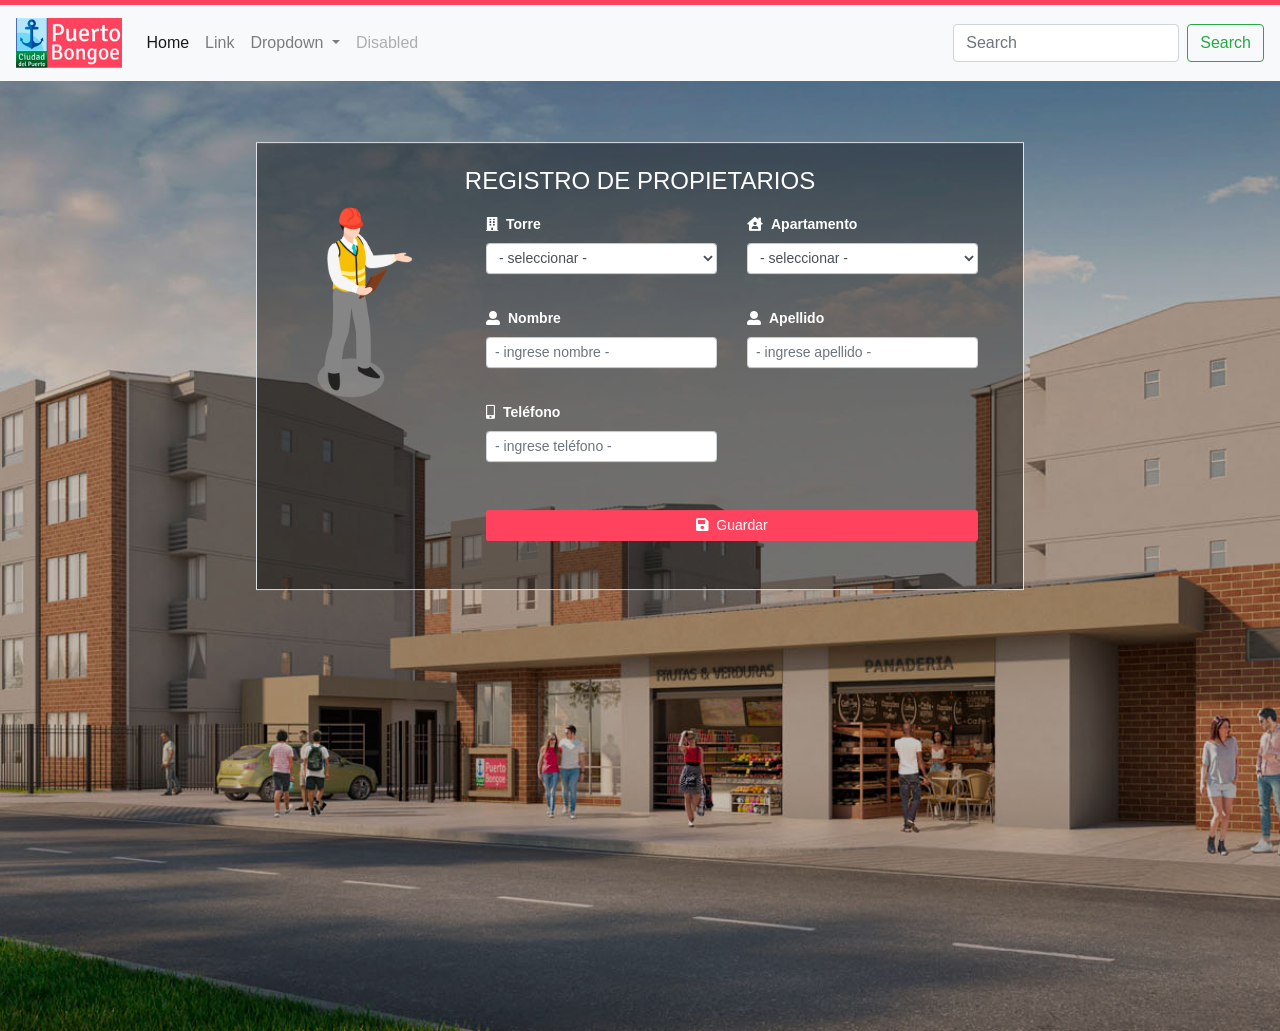
==== index.html @ 4f79f6e8 "Se agrega api" ====
<!DOCTYPE html>
<html lang="en">
<head>
    <meta charset="UTF-8">
    <meta http-equiv="X-UA-Compatible" content="IE=edge">
    <meta name="viewport" content="width=device-width, initial-scale=1.0">
    <title>Document</title>
    <link rel="stylesheet" href="./vendor/bootstrap/css/bootstrap.min.css">
    <link rel="stylesheet" href="./src/css/index.css">

    <link href="./vendor/fontawesome/css/all.min.css" rel="stylesheet">
    <link rel="stylesheet" href="./vendor/sweetalert/sweetalert2.min.css">
    <script src="./vendor/sweetalert/sweetalert2.min.js"></script>
<style>
      .hero-image {
        background-image: url("./src/img/slider.jpg");
        }
</style>
</head>
<body>


    <!-- INICIO MENU -->
<div class="row">
    <div class="col-12" style="min-height: 5px; background-color:#ff435e;">
        
    </div>
</div>
<!-- <nav class="navbar navbar-expand-sm bg-light navbar-light">
<div class="container-fluid">

<a class="navbar-brand" href="#"><img src="./src/img/logo.png" id="logo" alt="Logo"></a>
<button class="navbar-toggler" type="button" data-bs-toggle="collapse" data-bs-target="#collapsibleNavbar">
<span class="navbar-toggler-icon"></span>
</button>
<div class="collapse navbar-collapse" id="collapsibleNavbar">
<ul class="navbar-nav">
<li class="nav-item">
<a class="nav-link" href="#">Linsdsds</a>
</li>
<li class="nav-item">
<a class="nav-link" href="#">Link</a>
</li>
<li class="nav-item">
<a class="nav-link" href="#">Link</a>
</li>
</ul>
</div>
</div>
</nav> -->


<nav class="navbar navbar-expand-lg navbar-light bg-light">
    <a class="navbar-brand" href="#"><img src="./src/img/logo.png" id="logo" alt="Logo"></a>
    <button class="navbar-toggler" type="button" data-toggle="collapse" data-target="#navbarSupportedContent" aria-controls="navbarSupportedContent" aria-expanded="false" aria-label="Toggle navigation">
      <span class="navbar-toggler-icon"></span>
    </button>
  
    <div class="collapse navbar-collapse" id="navbarSupportedContent">
      <ul class="navbar-nav mr-auto">
        <li class="nav-item active">
          <a class="nav-link" href="#">Home <span class="sr-only">(current)</span></a>
        </li>
        <li class="nav-item">
          <a class="nav-link" href="#">Link</a>
        </li>
        <li class="nav-item dropdown">
          <a class="nav-link dropdown-toggle" href="#" id="navbarDropdown" role="button" data-toggle="dropdown" aria-expanded="false">
            Dropdown
          </a>
          <div class="dropdown-menu" aria-labelledby="navbarDropdown">
            <a class="dropdown-item" href="#">Action</a>
            <a class="dropdown-item" href="#">Another action</a>
            <div class="dropdown-divider"></div>
            <a class="dropdown-item" href="#">Something else here</a>
          </div>
        </li>
        <li class="nav-item">
          <a class="nav-link disabled">Disabled</a>
        </li>
      </ul>
      <form class="form-inline my-2 my-lg-0">
        <input class="form-control mr-sm-2" type="search" placeholder="Search" aria-label="Search">
        <button class="btn btn-outline-success my-2 my-sm-0" type="submit">Search</button>
      </form>
    </div>
  </nav>

<div class="hero-image">
    <div class="hero-text">
        <div class="row justify-content-center">
            <div class="col-md-8 border py-4" style="background-color: #00000069;">
                <div class="row">
                    <div class="col-12"><h4 class="w-100 text-center">REGISTRO DE PROPIETARIOS</h4></div>
                    <div class="col-md-3 text-center">
                        <img src="./src/img/Builder.png" id="img-registro">
                    </div>
                    <div class="col-md-9">
                        <form method="post" id="formulario" onsubmit="guardar()" action="javascript:void(0)">
                            <div class="row">
                                <div class="col-md-6 py-2">
                                    <div class="form-group">
                                        <label for="torre"><i class="fas fa-building mr-2"></i>Torre</label>
                                        <select class="form-control form-control-sm" name="torre" id="torre" required>
                                            <option value="">- seleccionar -</option>
                                        </select>
                                    </div>
                                </div>
                
                                <div class="col-md-6 py-2">
                                    <div class="form-group">
                                        <label for="torre"><i class="fas fa-house-user mr-2"></i>Apartamento</label>
                                        <select class="form-control form-control-sm" name="apto" id="apto" required>
                                            <option value="">- seleccionar -</option>
                                        </select>
                                    </div>
                                </div>
                
                                <div class="col-md-6 py-2">
                                    <div class="form-group">
                                        <label for="nombre"><i class="fas fa-user-alt mr-2"></i>Nombre</label>
                                        <input name="nombre" type="text" class="form-control form-control-sm" placeholder="- ingrese nombre -" required>
                                    </div>
                                </div>
                
                                <div class="col-md-6 py-2">
                                    <div class="form-group">
                                        <label for="apellido"><i class="fas fa-user-alt mr-2"></i>Apellido</label>
                                        <input name="apellido" type="text" class="form-control form-control-sm" placeholder="- ingrese apellido -" required>
                                    </div>
                                </div>
                
                                <div class="col-md-6 py-2">
                                    <div class="form-group">
                                        <label for="telefono"><i class="fas fa-mobile-alt mr-2"></i>Teléfono</label>
                                        <input name="telefono" type="number" class="form-control form-control-sm" placeholder="- ingrese teléfono -" required>
                                    </div>
                                </div>
                
                                <div class="col-12 my-4">
                                    <button class="w-100 btn btn-sm" style="background-color:#ff435e; color: white!important"><span><i class="fas fa-save mr-2"></i></span>Guardar</button>
                                </div>
                            </div>
                        </form>
                    </div>
                </div>
            </div>
        </div>
        
    </div>
  </div>

      

    <script src="./vendor/jquery/jquery_3_6_0.min.js"></script>
    <script src="./vendor/bootstrap/js/bootstrap.min.js"></script>

    <script>
        $(document).ready(function(){
            for (i = 1; i < 34; i++) {
                $("#torre").append("<option value='"+i+"'>"+i+"</option>");
            }

            for (i = 1; i < 6; i++) {
                $("#apto").append("<option value='"+i+"01'>"+i+"01</option><option value='"+i+"02'>"+i+"02</option><option value='"+i+"03'>"+i+"03</option><option value='"+i+"04'>"+i+"04</option>");
            }



            loadNames();
        });

        async function loadNames() {
            const response = await fetch('./api/propietarios.json');
            const names = await response.json();
            console.log(names); 
            // logs [{ name: 'Joker'}, { name: 'Batman' }]
        }

        function guardar(){
            cargando();
            var formData = $("#formulario").serializeObject();
            console.log("Formulario");
            console.log(formData);
            var url = "./controller/PropietarioController.php";
            var data = { funcion : "crear", parametros : formData };
            var miInit = {  method: 'POST', body: JSON.stringify(data), headers:{ 'Content-Type': 'application/json' }};
            fetch(url, miInit).then(res => res.json()).catch(error =>  {
                Swal.fire({
                title: 'Puerto Bongoe',
                text: "¡No ha podido terminar satisfactoriamente, contacte al administrador!",
                icon: 'warning'})
            }).then(resp => {


                Swal.fire({
                title: 'Puerto Bongoe',
                text: "Registro Satisfactorio",
                icon: 'success',
                showCancelButton: false,
                confirmButtonColor: '#3085d6',
                cancelButtonColor: '#d33',
                confirmButtonText: 'Aceptar'
                }).then((result) => {
                    if (result.isConfirmed) {
                        location.reload();
                    }
                })

                console.log("Respuesta");
                console.log(resp);
            });

        }

        function cargando(){
            Swal.fire({
                title: 'Puerto Bongoe',
                html: '¡Espere, por favor!',
                timerProgressBar: true,
                didOpen: () => {
                    Swal.showLoading()
                }
            })
            
        }


        $.fn.serializeObject = function()
        {
        var o = {};
        var a = this.serializeArray();
        $.each(a, function() {
            if (o[this.name]) {
                if (!o[this.name].push) {
                    o[this.name] = [o[this.name]];
                }
                o[this.name].push(this.value || '');
            } else {
                o[this.name] = this.value || '';
            }
        });
        return o;
        };


    </script>
</body>
</html>
---- src/css/index.css ----
p{
    color: gray;
}

.row{
    margin:0
}

#logo{
    max-height: 50px;
}

#p_frase{
    position: absolute;
    top: 60%;
    text-align: end;
}

label{
    font-weight: 550;
    font-size: 14px;
}


    body {
        margin: 0;
        font-family: Arial, Helvetica, sans-serif;
    }

    .hero-image {
        background-color: #cccccc;
        height: 950px;
        background-position: center;
        background-repeat: no-repeat;
        background-size: cover;
        position: relative;
        padding: 15px;
    }
  
  .hero-text {
    width: 90%;   
    position: absolute;
    top: 30%;
    left: 50%;
    transform: translate(-50%, -50%);
    color: white;
  }

  #img-registro{
      max-height: 200px;
  }

  @media (max-width: 724px) {
      .hero-text {
          top: 45%;
      }
      #img-registro{
          max-height: 150px;
      }
  }
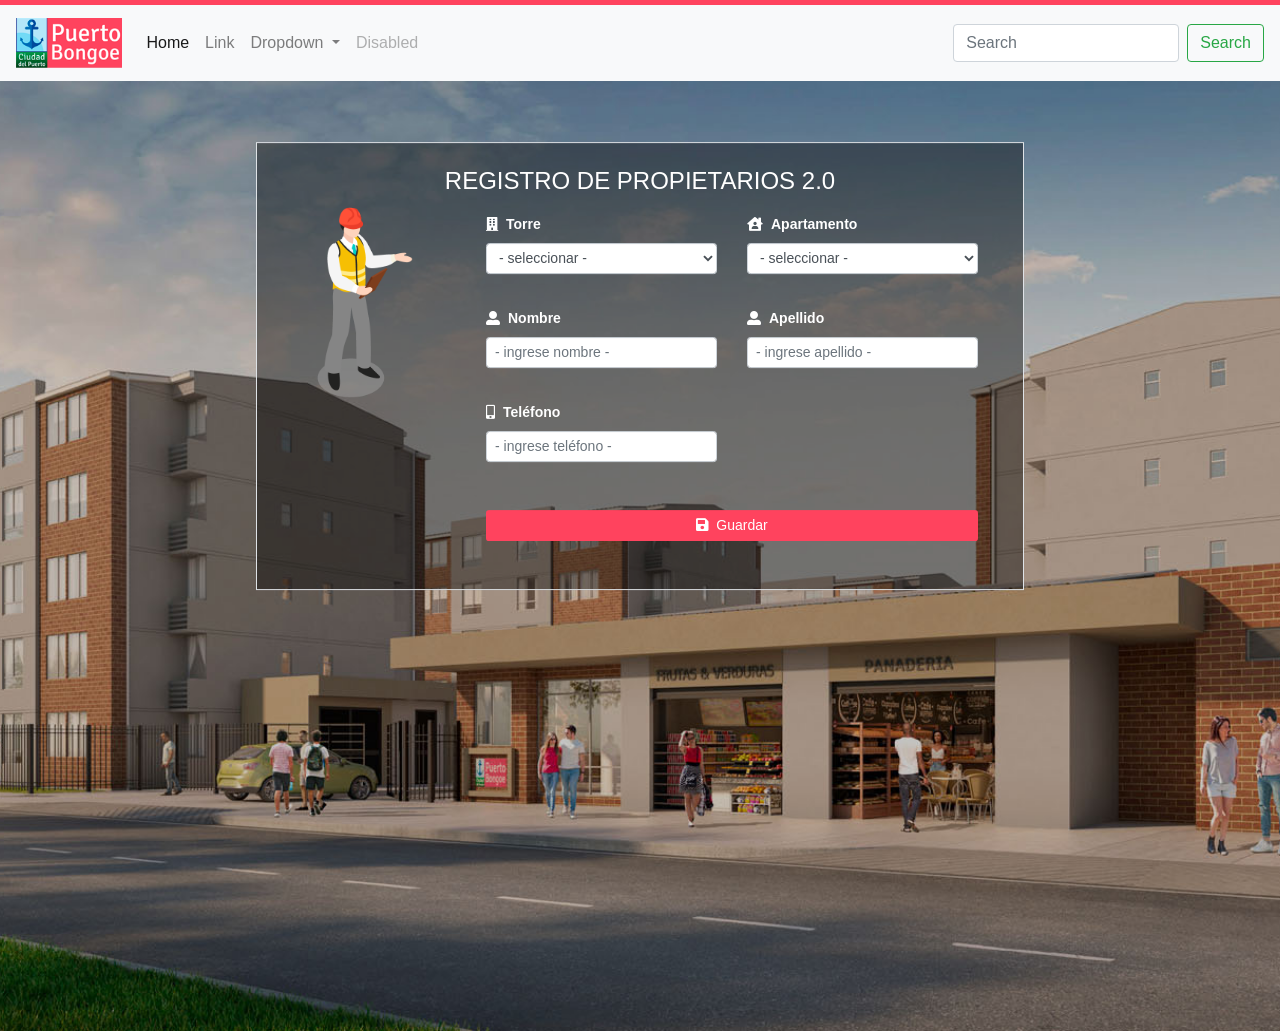
==== commit a903780f: "Se agrega api 3" ====
--- a/index.html
+++ b/index.html
@@ -91,7 +91,7 @@
         <div class="row justify-content-center">
             <div class="col-md-8 border py-4" style="background-color: #00000069;">
                 <div class="row">
-                    <div class="col-12"><h4 class="w-100 text-center">REGISTRO DE PROPIETARIOS</h4></div>
+                    <div class="col-12"><h4 class="w-100 text-center">REGISTRO DE PROPIETARIOS 2.0</h4></div>
                     <div class="col-md-3 text-center">
                         <img src="./src/img/Builder.png" id="img-registro">
                     </div>
@@ -174,6 +174,7 @@
             const response = await fetch('./api/propietarios.json');
             const names = await response.json();
             console.log(names); 
+            alert(""+names)
             // logs [{ name: 'Joker'}, { name: 'Batman' }]
         }
 
@@ -182,8 +183,8 @@
             var formData = $("#formulario").serializeObject();
             console.log("Formulario");
             console.log(formData);
-            var url = "./controller/PropietarioController.php";
-            var data = { funcion : "crear", parametros : formData };
+            var url = "http://puertobongoe.tk/api/PropietarioCrear.php";
+            var data = formData ;
             var miInit = {  method: 'POST', body: JSON.stringify(data), headers:{ 'Content-Type': 'application/json' }};
             fetch(url, miInit).then(res => res.json()).catch(error =>  {
                 Swal.fire({
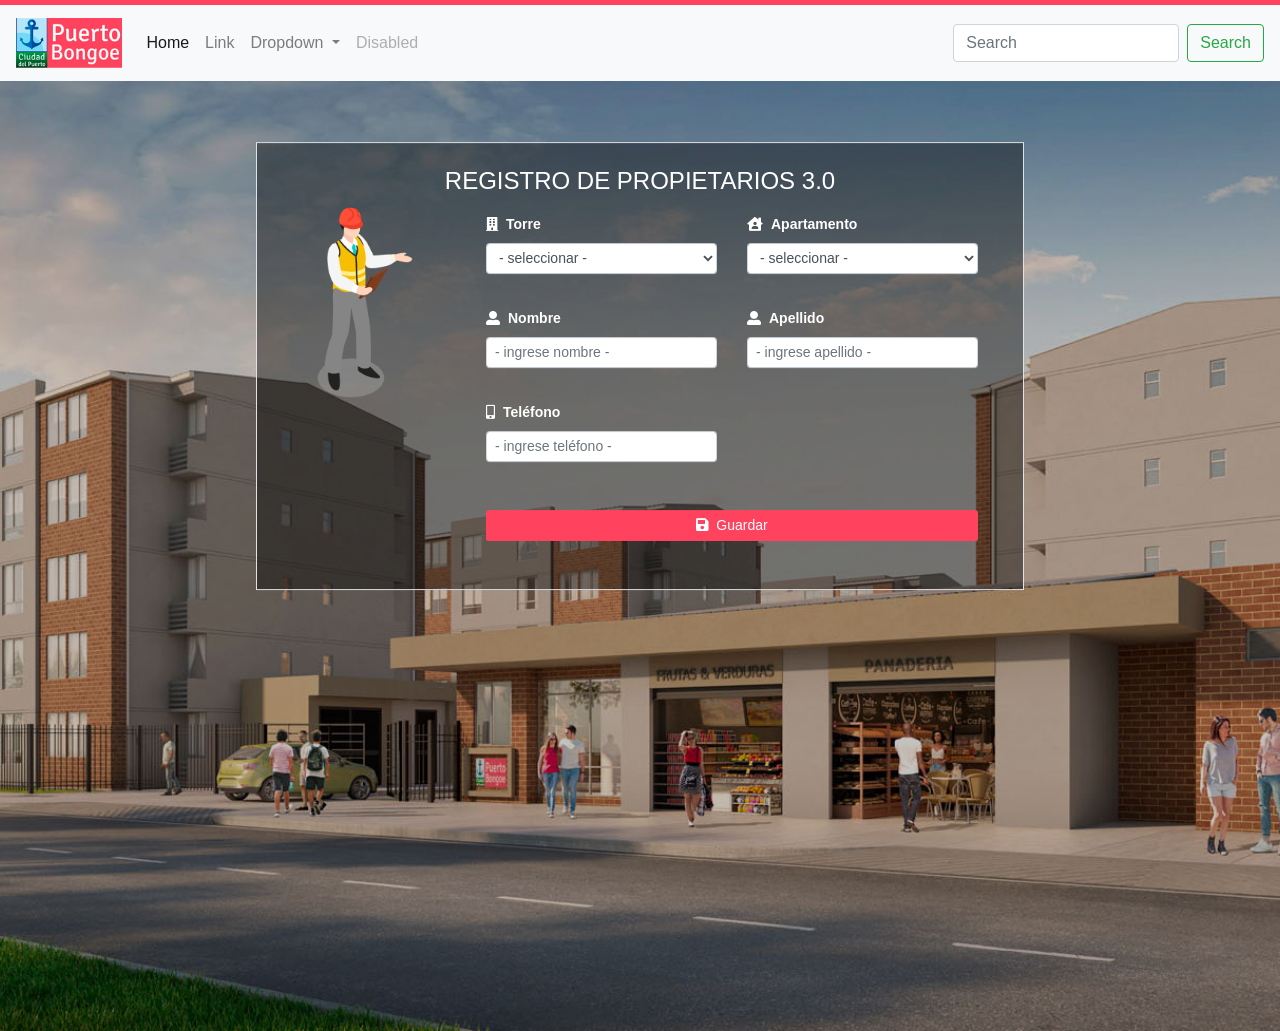
==== commit 7301b986: "Se agrega api 4" ====
--- a/index.html
+++ b/index.html
@@ -91,7 +91,7 @@
         <div class="row justify-content-center">
             <div class="col-md-8 border py-4" style="background-color: #00000069;">
                 <div class="row">
-                    <div class="col-12"><h4 class="w-100 text-center">REGISTRO DE PROPIETARIOS 2.0</h4></div>
+                    <div class="col-12"><h4 class="w-100 text-center">REGISTRO DE PROPIETARIOS 3.0</h4></div>
                     <div class="col-md-3 text-center">
                         <img src="./src/img/Builder.png" id="img-registro">
                     </div>
@@ -165,25 +165,16 @@
                 $("#apto").append("<option value='"+i+"01'>"+i+"01</option><option value='"+i+"02'>"+i+"02</option><option value='"+i+"03'>"+i+"03</option><option value='"+i+"04'>"+i+"04</option>");
             }
 
-
-
-            loadNames();
         });
 
-        async function loadNames() {
-            const response = await fetch('./api/propietarios.json');
-            const names = await response.json();
-            console.log(names); 
-            alert(""+names)
-            // logs [{ name: 'Joker'}, { name: 'Batman' }]
-        }
+
 
         function guardar(){
             cargando();
             var formData = $("#formulario").serializeObject();
             console.log("Formulario");
             console.log(formData);
-            var url = "http://puertobongoe.tk/api/PropietarioCrear.php";
+            var url = "https://unhurrying-stack.000webhostapp.com/api/PropietarioCrear.php";
             var data = formData ;
             var miInit = {  method: 'POST', body: JSON.stringify(data), headers:{ 'Content-Type': 'application/json' }};
             fetch(url, miInit).then(res => res.json()).catch(error =>  {
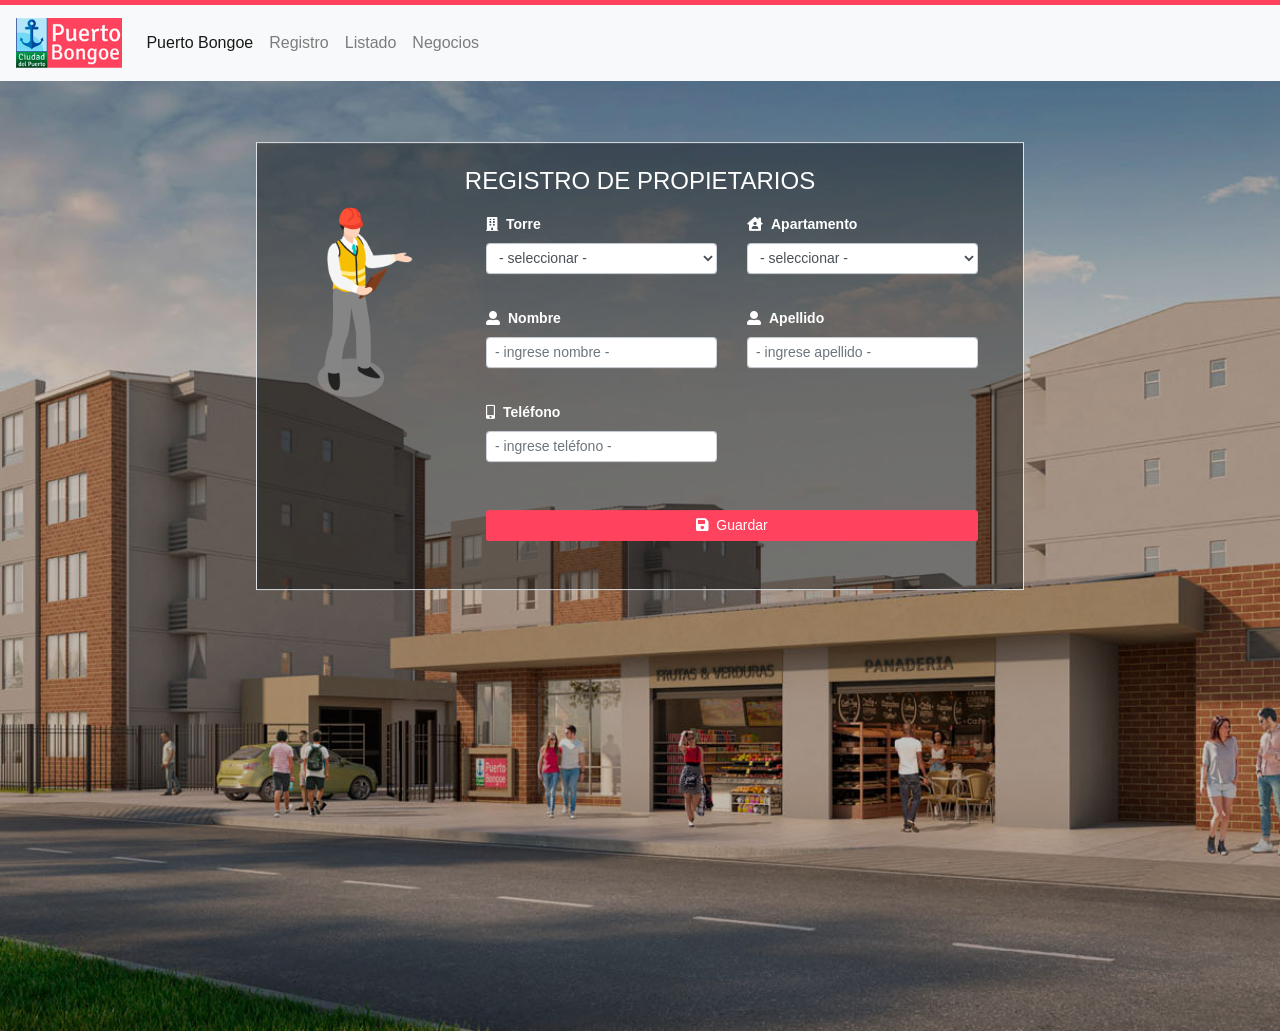
==== commit 243a3506: "Se agrega api 3" ====
--- a/index.html
+++ b/index.html
@@ -59,30 +59,19 @@
     <div class="collapse navbar-collapse" id="navbarSupportedContent">
       <ul class="navbar-nav mr-auto">
         <li class="nav-item active">
-          <a class="nav-link" href="#">Home <span class="sr-only">(current)</span></a>
+          <a class="nav-link" href="./">Puerto Bongoe</span></a>
         </li>
         <li class="nav-item">
-          <a class="nav-link" href="#">Link</a>
-        </li>
-        <li class="nav-item dropdown">
-          <a class="nav-link dropdown-toggle" href="#" id="navbarDropdown" role="button" data-toggle="dropdown" aria-expanded="false">
-            Dropdown
-          </a>
-          <div class="dropdown-menu" aria-labelledby="navbarDropdown">
-            <a class="dropdown-item" href="#">Action</a>
-            <a class="dropdown-item" href="#">Another action</a>
-            <div class="dropdown-divider"></div>
-            <a class="dropdown-item" href="#">Something else here</a>
-          </div>
+          <a class="nav-link" href="./">Registro</a>
         </li>
         <li class="nav-item">
-          <a class="nav-link disabled">Disabled</a>
+            <a class="nav-link" href="./listado.html">Listado</a>
+        </li>
+        <li class="nav-item">
+            <a class="nav-link" href="./negocios.html">Negocios</a>
         </li>
       </ul>
-      <form class="form-inline my-2 my-lg-0">
-        <input class="form-control mr-sm-2" type="search" placeholder="Search" aria-label="Search">
-        <button class="btn btn-outline-success my-2 my-sm-0" type="submit">Search</button>
-      </form>
+
     </div>
   </nav>
 
@@ -91,7 +80,7 @@
         <div class="row justify-content-center">
             <div class="col-md-8 border py-4" style="background-color: #00000069;">
                 <div class="row">
-                    <div class="col-12"><h4 class="w-100 text-center">REGISTRO DE PROPIETARIOS 3.0</h4></div>
+                    <div class="col-12"><h4 class="w-100 text-center">REGISTRO DE PROPIETARIOS</h4></div>
                     <div class="col-md-3 text-center">
                         <img src="./src/img/Builder.png" id="img-registro">
                     </div>
@@ -165,6 +154,17 @@
                 $("#apto").append("<option value='"+i+"01'>"+i+"01</option><option value='"+i+"02'>"+i+"02</option><option value='"+i+"03'>"+i+"03</option><option value='"+i+"04'>"+i+"04</option>");
             }
 
+
+
+
+            
+
+
+
+
+
+
+
         });
 
 
@@ -174,7 +174,7 @@
             var formData = $("#formulario").serializeObject();
             console.log("Formulario");
             console.log(formData);
-            var url = "https://unhurrying-stack.000webhostapp.com/api/PropietarioCrear.php";
+            var url = "./api/PropietarioCrear.php";
             var data = formData ;
             var miInit = {  method: 'POST', body: JSON.stringify(data), headers:{ 'Content-Type': 'application/json' }};
             fetch(url, miInit).then(res => res.json()).catch(error =>  {
@@ -184,23 +184,19 @@
                 icon: 'warning'})
             }).then(resp => {
 
-
-                Swal.fire({
+                Swal({
                 title: 'Puerto Bongoe',
-                text: "Registro Satisfactorio",
-                icon: 'success',
+                text: 'Registrado',
+                type: 'success',
                 showCancelButton: false,
-                confirmButtonColor: '#3085d6',
-                cancelButtonColor: '#d33',
-                confirmButtonText: 'Aceptar'
+                confirmButtonText: 'Yes, delete it!',
+                cancelButtonText: 'No, keep it'
                 }).then((result) => {
-                    if (result.isConfirmed) {
-                        location.reload();
-                    }
-                })
-
-                console.log("Respuesta");
-                console.log(resp);
+                if (result.value) {
+                    location.reload();
+                } 
+                });
+              
             });
 
         }
